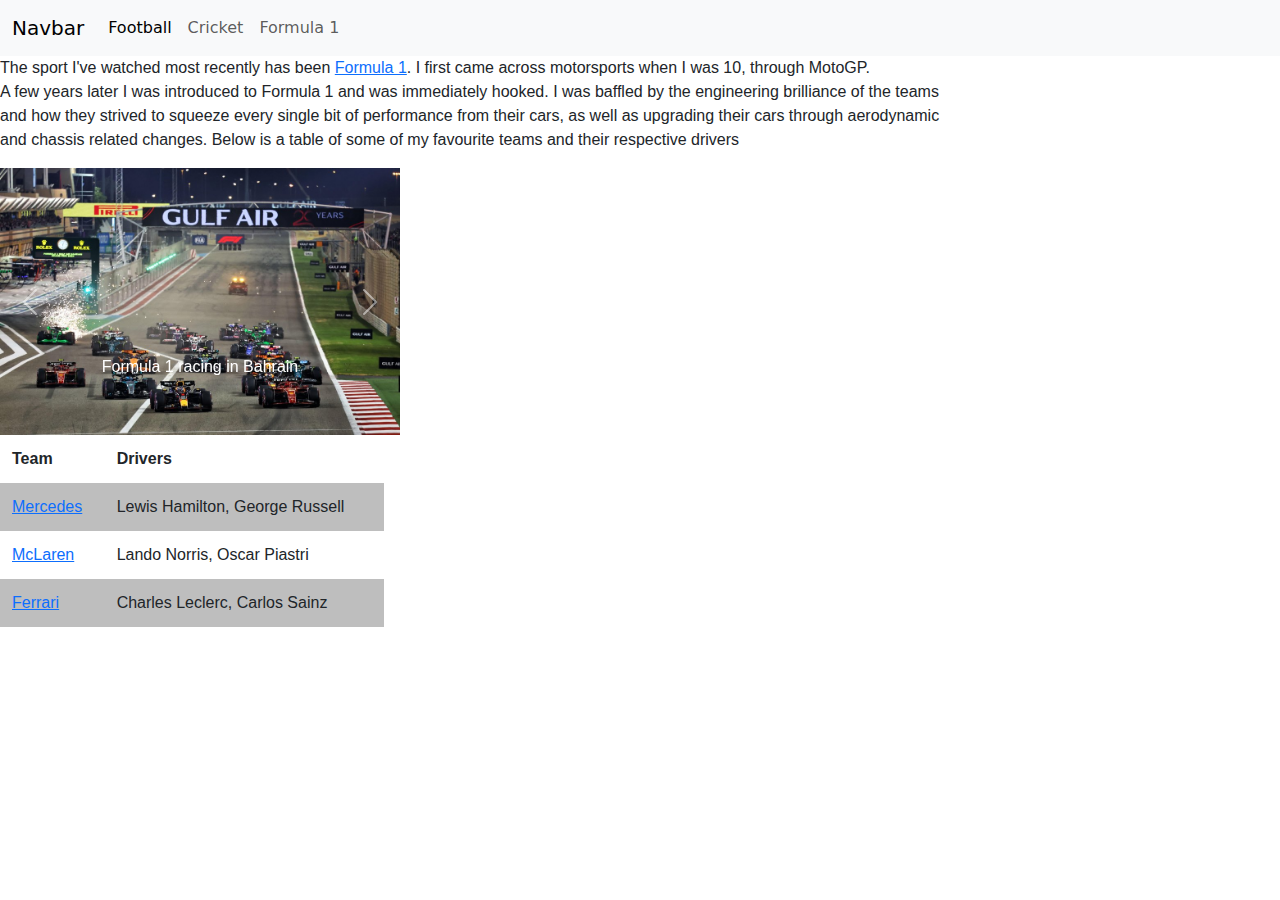
==== f1.html @ 0501346c "split html pages and added navbar" ====
<!DOCTYPE html>
<html lang="en-us">
<head>
    <title>About Khush</title>
    <link rel="stylesheet" href="stylesheet.css"/>
    <link href="https://cdn.jsdelivr.net/npm/bootstrap@5.3.3/dist/css/bootstrap.min.css" rel="stylesheet" integrity="sha384-QWTKZyjpPEjISv5WaRU9OFeRpok6YctnYmDr5pNlyT2bRjXh0JMhjY6hW+ALEwIH" crossorigin="anonymous">
</head>

    <body>
        <nav class="navbar navbar-expand-lg bg-body-tertiary">
            <div class="container-fluid">
              <a class="navbar-brand" href="index.html">Navbar</a>
              <button class="navbar-toggler" type="button" data-bs-toggle="collapse" data-bs-target="#navbarNav" aria-controls="navbarNav" aria-expanded="false" aria-label="Toggle navigation">
                <span class="navbar-toggler-icon"></span>
              </button>
              <div class="collapse navbar-collapse" id="navbarNav">
                <ul class="navbar-nav">
                  <li class="nav-item">
                    <a class="nav-link active" aria-current="page" href="#">Football</a>
                  </li>
                  <li class="nav-item">
                    <a class="nav-link" href="#">Cricket</a>
                  </li>
                  <li class="nav-item">
                    <a class="nav-link" href="f1.html">Formula 1</a>
                  </li>
                </ul>
              </div>
            </div>
          </nav>
    <p>The sport I've watched most recently has been <a href="https://en.wikipedia.org/wiki/Formula_One" target="_blank">Formula 1</a>. I first came across motorsports when I was 10, through MotoGP.<br>
    A few years later I was introduced to Formula 1 and was immediately hooked. I was baffled by the engineering brilliance of the teams <br>    
    and how they strived to squeeze every single bit of performance from their cars, as well as upgrading their cars through aerodynamic<br>and chassis related changes. Below is a table of some of my favourite teams and their respective drivers</p>
    <div style="max-width: 400px;" id="carouselExample" class="carousel slide">
        <div class="carousel-inner">
          <div class="carousel-item active">
            <img src="f1image.jpg" class="d-block w-100" alt="..." style="width: 500px;">
            <div class="carousel-caption d-none d-md-block">
                <p>Formula 1 racing in Bahrain</p>
            </div>
          </div>
          <div class="carousel-item">
            <img src="f1image2.jpg" class="d-block w-100" alt="..." style="width: 500px;">
            <div class="carousel-caption d-none d-md-block">
                <p>Formula 1 racing in ??</p>
            </div>
          </div>
          <div class="carousel-item">
            <img src="f1image3.jpg" class="d-block w-100" alt="..." style="width: 500px;">
            <div class="carousel-caption d-none d-md-block">
                <p>7 time champion Lewis Hamilton</p>
            </div>
          </div>
        </div>
        <button class="carousel-control-prev" type="button" data-bs-target="#carouselExample" data-bs-slide="prev">
          <span class="carousel-control-prev-icon" aria-hidden="true"></span>
          <span class="visually-hidden">Previous</span>
        </button>
        <button class="carousel-control-next" type="button" data-bs-target="#carouselExample" data-bs-slide="next">
          <span class="carousel-control-next-icon" aria-hidden="true"></span>
          <span class="visually-hidden">Next</span>
        </button>
      </div>

    <table>
        <tr>
            <th>Team</th>
            <th>Drivers</th>
        </tr>
        <tr>
            <td><a href="https://www.mercedesamgf1.com/">Mercedes</a></td>
            <td>Lewis Hamilton, George Russell</td>
        </tr>
        <tr>
            <td><a href="https://www.mclaren.com/racing/">McLaren</a></td>
            <td>Lando Norris, Oscar Piastri</td>
        </tr>
        <tr>
            <td><a href="https://www.ferrari.com/en-EN/formula1">Ferrari</a></td>
            <td>Charles Leclerc, Carlos Sainz</td>
        </tr>
    </table>
    <script src="https://cdn.jsdelivr.net/npm/bootstrap@5.3.3/dist/js/bootstrap.bundle.min.js" integrity="sha384-YvpcrYf0tY3lHB60NNkmXc5s9fDVZLESaAA55NDzOxhy9GkcIdslK1eN7N6jIeHz" crossorigin="anonymous"></script>
    </body>
    

</html>
---- stylesheet.css ----
body {
    background-color: lightgray;
}
h1 {
    color:black;
    font-weight: bold;
    font-style: italic;
    font-size: 60px;
    text-align: center;
}
ul {
    list-style:square;
}
p {
    font-family:Arial, Helvetica, sans-serif
}
table {
    font-family: arial, sans-serif;
    border-collapse: collapse;
    width: 30%;
  }

td,th {
    border: 1px solid #8a8a8a;
    padding: 12px;
    text-align: left;
}
tr:nth-child(even) {
    background-color: #bebebe;
  }
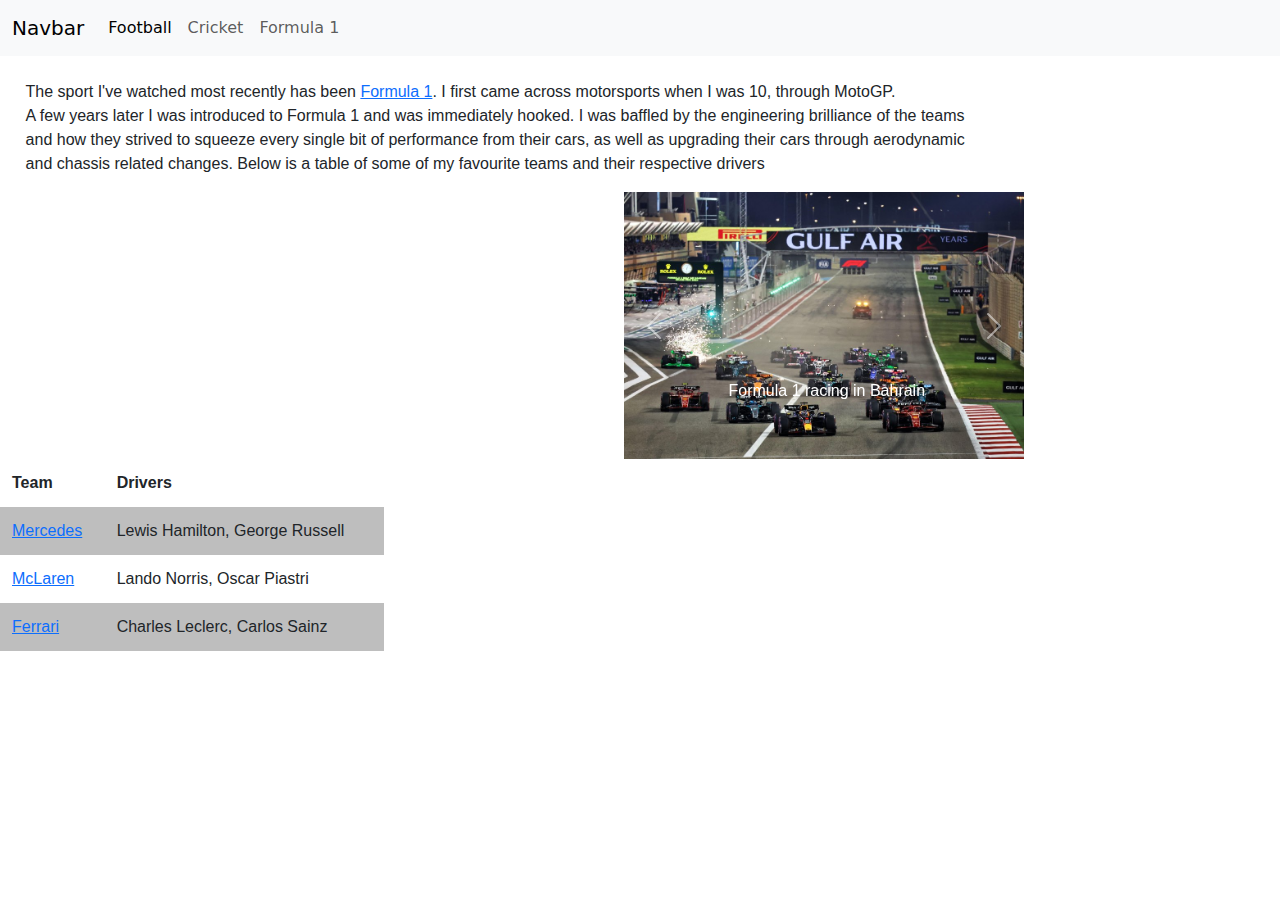
==== commit 7f681f59: "changes to alignment" ====
--- a/f1.html
+++ b/f1.html
@@ -28,9 +28,11 @@
               </div>
             </div>
           </nav>
+    <br>
     <p>The sport I've watched most recently has been <a href="https://en.wikipedia.org/wiki/Formula_One" target="_blank">Formula 1</a>. I first came across motorsports when I was 10, through MotoGP.<br>
     A few years later I was introduced to Formula 1 and was immediately hooked. I was baffled by the engineering brilliance of the teams <br>    
     and how they strived to squeeze every single bit of performance from their cars, as well as upgrading their cars through aerodynamic<br>and chassis related changes. Below is a table of some of my favourite teams and their respective drivers</p>
+    <div class="centre-div">
     <div style="max-width: 400px;" id="carouselExample" class="carousel slide">
         <div class="carousel-inner">
           <div class="carousel-item active">
@@ -61,7 +63,7 @@
           <span class="visually-hidden">Next</span>
         </button>
       </div>
-
+    </div>    
     <table>
         <tr>
             <th>Team</th>
--- a/stylesheet.css
+++ b/stylesheet.css
@@ -1,6 +1,3 @@
-body {
-    background-color: lightgray;
-}
 h1 {
     color:black;
     font-weight: bold;
@@ -12,7 +9,9 @@
     list-style:square;
 }
 p {
-    font-family:Arial, Helvetica, sans-serif
+    font-family:Arial, Helvetica, sans-serif;
+    margin-left: 2%;
+    margin-top: 4%
 }
 table {
     font-family: arial, sans-serif;
@@ -27,4 +26,10 @@
 }
 tr:nth-child(even) {
     background-color: #bebebe;
-  }+  }
+.centre-div {
+    display: flex;
+    justify-content: right;
+    align-items: right;
+    margin-right: 20%;
+}